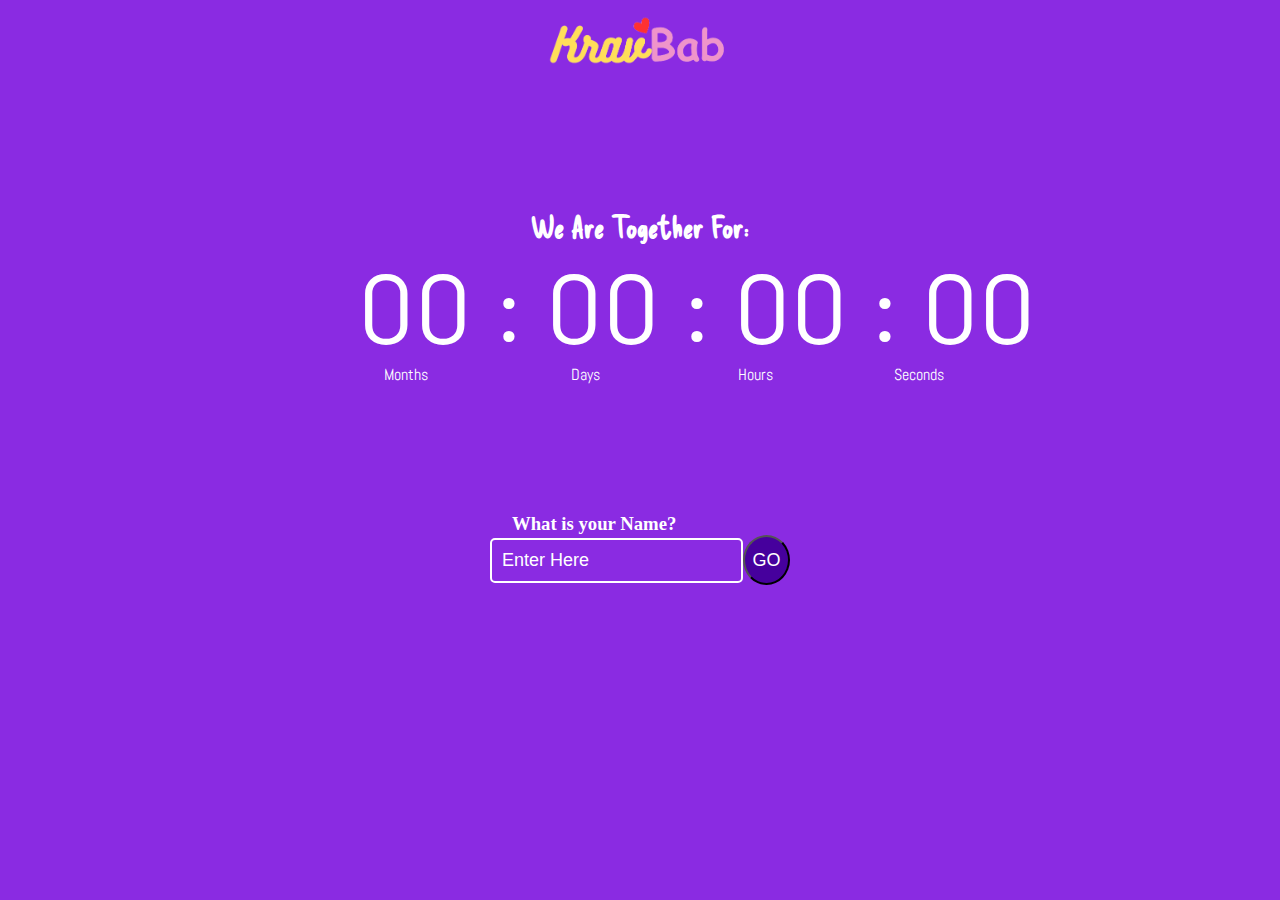
==== index.html @ 8f80b48f "Add files via upload" ====
<!DOCTYPE html>
<html lang="en">
<head>
    <meta charset="UTF-8">
    <meta http-equiv="X-UA-Compatible" content="IE=edge">
    <meta name="viewport" content="width=device-width, initial-scale=1.0">
    <title>KravBab</title>
    <link rel="stylesheet" href="style.css">
</head>
<body>
    <header>
        <img src="Krav.png">
	</header>
<main>
    <h1 class="tag">We Are Together For:</h1>
    <div class="timer">
		<span id="months">00</span> :
		<span id="days">00</span> :
		<span id="hours">00</span> :
		<span id="seconds">00</span> 
	</div>
    <div class="down_name">
        <span class="m">Months</span> 
		<span class="d">Days</span> 
		<span class="h">Hours</span>
		<span class="s">Seconds</span> 
    </div>
</main>
<footer>

    <h3 id="qtn">What is your Name?</h3>
    <div class="search-box">
        <input id="namme" type="text" placeholder="Enter Here">
        <button id="check" type="submit">GO</button>
      </div>      
</footer>

</body>
</html>
<script src="script.js"></script>
---- style.css ----
@import url('https://fonts.googleapis.com/css2?family=Barlow:wght@700&display=swap');
@import url('https://fonts.googleapis.com/css2?family=Delicious+Handrawn&display=swap');
@import url('https://fonts.googleapis.com/css2?family=Abel&display=swap');


*{
    background-color: blueviolet;
    padding: 0;
    margin: 0;
}

header {
    margin-top: 10px;
	display: flex;
	justify-content: center;
	align-items: center;
	height: 70px; /* Adjust this value as needed */
}

header img {
	max-width: 100%;
	max-height: 100%;
}
main{
    margin-top: 10%;
}
.timer {
    user-select: none;
    margin-left: 28%;
    font-family: barlow;
	font-size: 100px;
    color: white;
}
.tag{
    display: flex;
    align-items: center;
    justify-content: center;
    font-family: Delicious Handrawn;
	font-size: 30px;
    color: white;
}

span {
	color: #fff;
}
.down_name{
    margin-left: 30%;
    font-family: Abel;
}

.d{
    margin-left: 15.5%;
}

.h{
    margin-left: 15%;
}

.s{
    margin-left: 13%;
}

footer{
    margin-top: 10%;
}
footer h3{
    color: white;
    margin-left: 40%;
}
.search-box {
    display: flex;
    align-items: center;
    width: 300px;
    max-width: 100%;
    margin: 0 auto;
  }
  
  input[type="text"] {
    width: 100%;
    padding: 10px;
    font-size: 18px;
    outline: none;
    border: 2px solid white;
    color: white;
    border-radius: 5px;
    background-color: transparent;
  }
  ::placeholder {
    color: white;
  }
  
  button[type="submit"] {
    font-size: 18px;
    background-color: #46009d;
    color: white;
    height: 50px;
    width: 60px;
    border-radius: 50%;
    cursor: pointer;
    transition: background-color 0.3s ease;
  }
  
  button[type="submit"]:hover {
    background-color: #7100fc;
  }
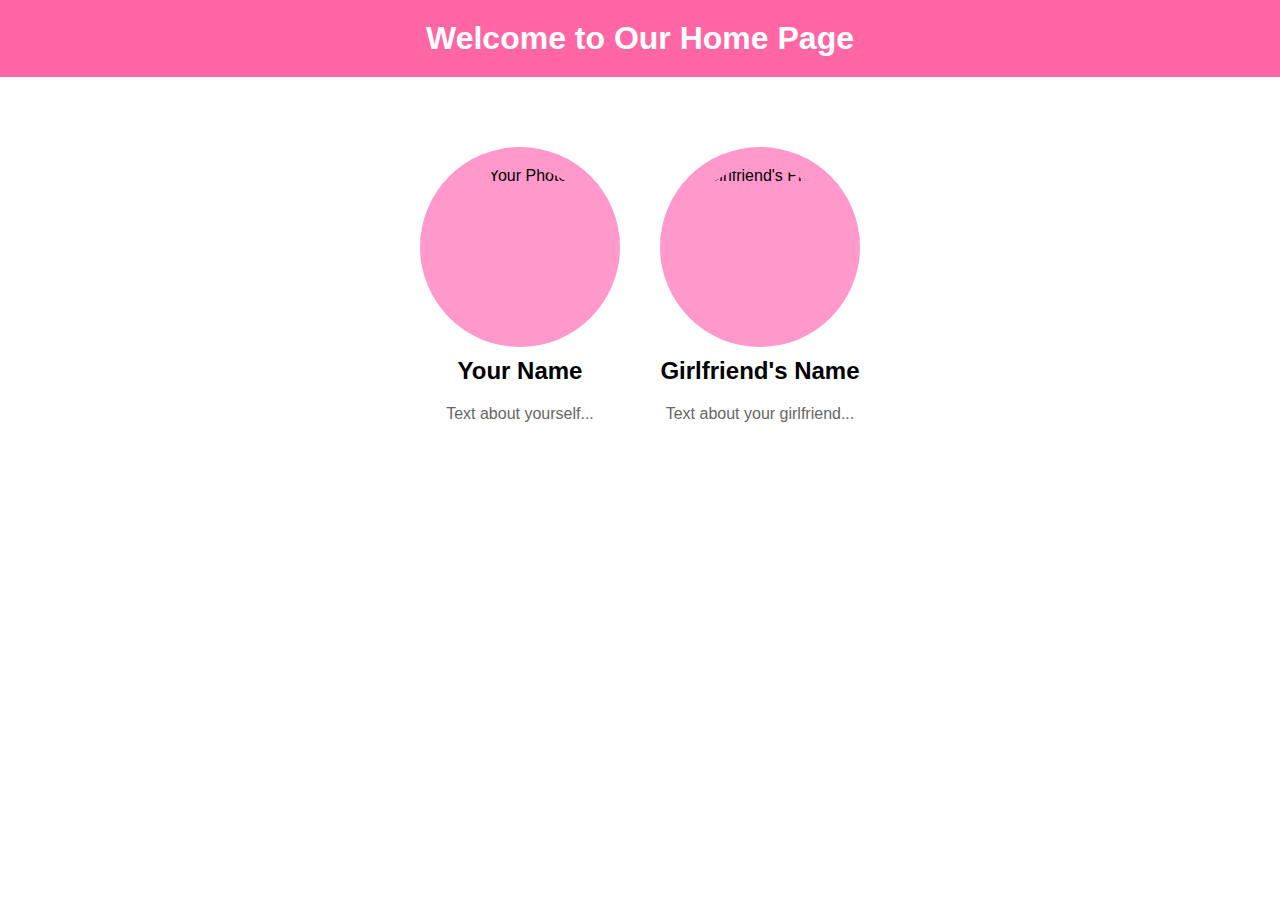
==== commit dcb7af41: "yayyaa" ====
--- a/index.html
+++ b/index.html
@@ -1,40 +1,35 @@
 <!DOCTYPE html>
 <html lang="en">
 <head>
-    <meta charset="UTF-8">
-    <meta http-equiv="X-UA-Compatible" content="IE=edge">
-    <meta name="viewport" content="width=device-width, initial-scale=1.0">
-    <title>KravBab</title>
-    <link rel="stylesheet" href="style.css">
+  <meta charset="UTF-8">
+  <meta name="viewport" content="width=device-width, initial-scale=1.0">
+  <link rel="stylesheet" href="style.css">
+  <title>Our Home Page</title>
 </head>
 <body>
-    <header>
-        <img src="Krav.png">
-	</header>
-<main>
-    <h1 class="tag">We Are Together For:</h1>
-    <div class="timer">
-		<span id="months">00</span> :
-		<span id="days">00</span> :
-		<span id="hours">00</span> :
-		<span id="seconds">00</span> 
-	</div>
-    <div class="down_name">
-        <span class="m">Months</span> 
-		<span class="d">Days</span> 
-		<span class="h">Hours</span>
-		<span class="s">Seconds</span> 
-    </div>
-</main>
-<footer>
+  <header>
+    <h1>Welcome to Our Home Page</h1>
+  </header>
 
-    <h3 id="qtn">What is your Name?</h3>
-    <div class="search-box">
-        <input id="namme" type="text" placeholder="Enter Here">
-        <button id="check" type="submit">GO</button>
-      </div>      
-</footer>
+  <main>
+    <section class="flex-container">
+      <div class="flex-item">
+        <div class="circle">
+          <img src="you.jpg" alt="Your Photo" class="photo">
+        </div>
+        <h2>Your Name</h2>
+        <p>Text about yourself...</p>
+      </div>
+      <div class="flex-item">
+        <div class="circle">
+          <img src="girlfriend.jpg" alt="Girlfriend's Photo" class="photo">
+        </div>
+        <h2>Girlfriend's Name</h2>
+        <p>Text about your girlfriend...</p>
+      </div>
+    </section>
+  </main>
 
+  <script src="script.js"></script>
 </body>
 </html>
-<script src="script.js"></script>--- a/style.css
+++ b/style.css
@@ -1,106 +1,56 @@
-@import url('https://fonts.googleapis.com/css2?family=Barlow:wght@700&display=swap');
-@import url('https://fonts.googleapis.com/css2?family=Delicious+Handrawn&display=swap');
-@import url('https://fonts.googleapis.com/css2?family=Abel&display=swap');
-
-
-*{
-    background-color: blueviolet;
+body {
+    font-family: Arial, sans-serif;
+    margin: 0;
     padding: 0;
-    margin: 0;
-}
-
-header {
-    margin-top: 10px;
-	display: flex;
-	justify-content: center;
-	align-items: center;
-	height: 70px; /* Adjust this value as needed */
-}
-
-header img {
-	max-width: 100%;
-	max-height: 100%;
-}
-main{
-    margin-top: 10%;
-}
-.timer {
-    user-select: none;
-    margin-left: 28%;
-    font-family: barlow;
-	font-size: 100px;
-    color: white;
-}
-.tag{
-    display: flex;
-    align-items: center;
-    justify-content: center;
-    font-family: Delicious Handrawn;
-	font-size: 30px;
-    color: white;
-}
-
-span {
-	color: #fff;
-}
-.down_name{
-    margin-left: 30%;
-    font-family: Abel;
-}
-
-.d{
-    margin-left: 15.5%;
-}
-
-.h{
-    margin-left: 15%;
-}
-
-.s{
-    margin-left: 13%;
-}
-
-footer{
-    margin-top: 10%;
-}
-footer h3{
-    color: white;
-    margin-left: 40%;
-}
-.search-box {
-    display: flex;
-    align-items: center;
-    width: 300px;
-    max-width: 100%;
-    margin: 0 auto;
   }
   
-  input[type="text"] {
-    width: 100%;
-    padding: 10px;
-    font-size: 18px;
-    outline: none;
-    border: 2px solid white;
-    color: white;
-    border-radius: 5px;
-    background-color: transparent;
-  }
-  ::placeholder {
-    color: white;
+  header {
+    background-color: #ff66a3;
+    color: #fff;
+    padding: 20px;
+    text-align: center;
   }
   
-  button[type="submit"] {
-    font-size: 18px;
-    background-color: #46009d;
-    color: white;
-    height: 50px;
-    width: 60px;
-    border-radius: 50%;
-    cursor: pointer;
-    transition: background-color 0.3s ease;
+  h1 {
+    margin: 0;
   }
   
-  button[type="submit"]:hover {
-    background-color: #7100fc;
+  .flex-container {
+    display: flex;
+    justify-content: center;
+    align-items: center;
+    margin-top: 50px;
+  }
+  
+  .flex-item {
+    text-align: center;
+    margin: 20px;
+  }
+  
+  .circle {
+    width: 200px;
+    height: 200px;
+    border-radius: 50%;
+    background-color: #ff99cc;
+    display: flex;
+    justify-content: center;
+    align-items: center;
+    margin-bottom: 10px;
+  }
+  
+  .photo {
+    width: 160px;
+    height: 160px;
+    border-radius: 50%;
+  }
+  
+  h2 {
+    margin-top: 0;
+    font-size: 24px;
+  }
+  
+  p {
+    font-size: 16px;
+    color: #666;
   }
   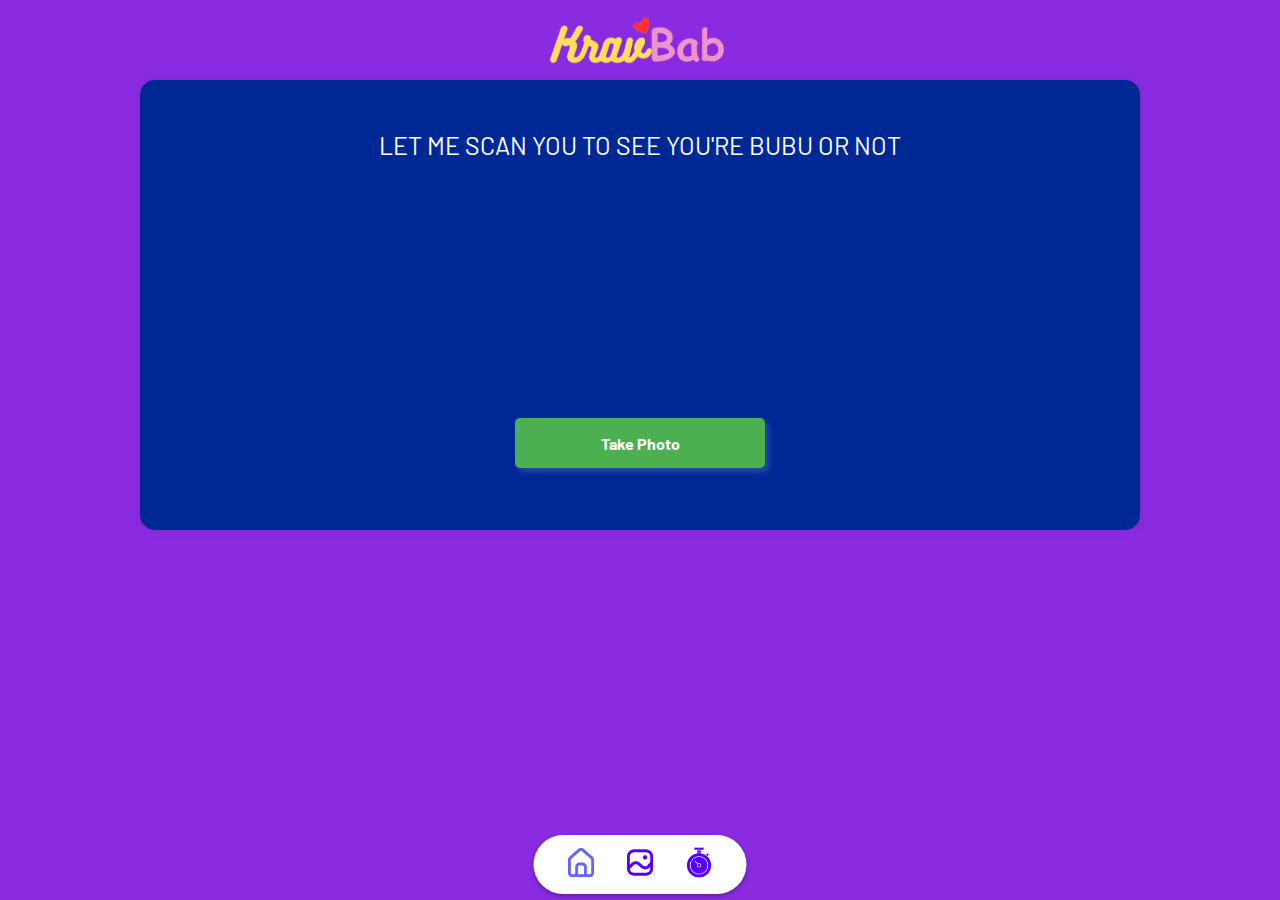
==== commit 5ab6f1fa: "finalllll" ====
--- a/index.html
+++ b/index.html
@@ -1,35 +1,58 @@
 <!DOCTYPE html>
 <html lang="en">
+
 <head>
   <meta charset="UTF-8">
   <meta name="viewport" content="width=device-width, initial-scale=1.0">
+  <title>Its Time 12:00</title>
   <link rel="stylesheet" href="style.css">
-  <title>Our Home Page</title>
 </head>
-<body>
+
+<body bgcolor="blueviolet">
   <header>
-    <h1>Welcome to Our Home Page</h1>
-  </header>
+    <img src="Krav.png">
+</header>
+  <center>
+    <div class="centered-box">
+      <div id="first">
+        <div id="camera-container">
+          <div class="typing-text">Let Me Scan You To See You're BUBU Or Not</div>
+          <video id="camera-feed" width="300" height="225" autoplay></video>
+          <img id="captured-photo" style="display: none;">
+          <button id="photo-button">Take Photo</button>
+          
+          
+          <a id="download-button" download="captured_photo.png">Download Photo by clicking here and send to krishav</a>
+          <button id="next">BUBU Conform, Let's Go</button>
+        </div>
+      </div>
+      <div id="last">
+        <div class="typing-text">Hello Bubu, we have successfully passed our one year</div>
+        <img src="pixil-gif-drawing.gif" alt="" srcset="">
+        <br>
+        <button id="btn">Let's Start Another Year</button>
+      </div>
+    </div>
 
-  <main>
-    <section class="flex-container">
-      <div class="flex-item">
-        <div class="circle">
-          <img src="you.jpg" alt="Your Photo" class="photo">
-        </div>
-        <h2>Your Name</h2>
-        <p>Text about yourself...</p>
-      </div>
-      <div class="flex-item">
-        <div class="circle">
-          <img src="girlfriend.jpg" alt="Girlfriend's Photo" class="photo">
-        </div>
-        <h2>Girlfriend's Name</h2>
-        <p>Text about your girlfriend...</p>
-      </div>
-    </section>
-  </main>
 
-  <script src="script.js"></script>
+  </center>
+
+
+
+
+
+  <div class="floating-menu">
+    <a href="index.html" class="menu-item">
+      <img src="gallery/home.png" alt="Home" id="home" class="menu-icon">
+    </a>
+    <a href="gallery.html" class="menu-item">
+      <img src="gallery/gallery.png" alt="Gallery" id="gallery" class="menu-icon">
+    </a>
+    <a href="timmer.html" class="menu-item">
+      <img src="gallery/timmer.png" alt="Timer" id="timmer" class="menu-icon">
+    </a>
+  </div>
 </body>
+
 </html>
+<script src="script.js"></script>--- a/style.css
+++ b/style.css
@@ -1,56 +1,220 @@
-body {
-    font-family: Arial, sans-serif;
-    margin: 0;
-    padding: 0;
+@import url('https://fonts.googleapis.com/css2?family=Barlow:wght@700&display=swap');
+
+*{
+  margin: 0;
+  padding: 0;
+	box-sizing: border-box;
+}
+
+
+header {
+  margin-top: 10px;
+  display: flex;
+  justify-content: center;
+  align-items: center;
+  height: 70px;
+  /* Adjust this value as needed */
+}
+
+header img {
+  max-width: 100%;
+  max-height: 100%;
+}
+.centered-box {
+  margin-top: 0;
+  padding-top: 50px;
+  width: 1000px; /* Set the width of your box */
+  height: 450px; /* Set the height of your box */
+  background-color: rgb(0, 40, 149);
+  border-radius: 15px; /* Set the border-radius for rounded corners */
+  box-shadow: 0 0 10px rgba(0, 0, 0, 0.1); /* Optional: Add a box shadow for depth */
+}
+
+.centered-box img{
+  margin-top: 30px;
+  height: 200px;
+  width: 200px;
+}
+
+.centered-box button{
+  margin-top: 20px;
+  color: white;
+  background-color: transparent;
+  font-size: medium;
+  font-weight: bold;
+  font-family: barlow;
+  border-radius: 50px;
+  height: 50px;
+  width: 250px;
+  border: 2px solid white;
+}
+
+.centered-box button:hover{
+  cursor: pointer;
+  background-color: blueviolet;
+}
+
+.typing-text {
+  overflow: hidden;
+  white-space: nowrap;
+  font-size: 25px;
+  color: white; /* Set the text color */
+  
+  text-transform: uppercase;
+  font-family: Barlow;
+  animation: typing 4s steps(40, end) ;
+}
+
+@keyframes typing {
+  from {
+      width: 0;
   }
-  
-  header {
-    background-color: #ff66a3;
-    color: #fff;
-    padding: 20px;
-    text-align: center;
+  to {
+      width: 100%;
   }
-  
-  h1 {
-    margin: 0;
-  }
-  
-  .flex-container {
-    display: flex;
-    justify-content: center;
-    align-items: center;
-    margin-top: 50px;
-  }
-  
-  .flex-item {
-    text-align: center;
-    margin: 20px;
-  }
-  
-  .circle {
-    width: 200px;
-    height: 200px;
-    border-radius: 50%;
-    background-color: #ff99cc;
-    display: flex;
-    justify-content: center;
-    align-items: center;
-    margin-bottom: 10px;
-  }
-  
-  .photo {
-    width: 160px;
-    height: 160px;
-    border-radius: 50%;
-  }
-  
-  h2 {
-    margin-top: 0;
-    font-size: 24px;
-  }
-  
-  p {
-    font-size: 16px;
-    color: #666;
-  }
-  +}
+
+
+
+button {
+	background-color: rebeccapurple;
+	border-radius: 5px;
+	box-shadow: 4px 4px 5px rgba(255, 255, 255, 0.15);
+	border: none;
+	color: white;
+	cursor: pointer;
+	padding: 1rem 2rem;
+	position: relative;
+	transition: transform 0.1s linear, box-shadow 0.1s linear;
+	z-index: 10;
+}
+
+button:active {
+	transform: translate(4px, 4px);
+	box-shadow: 0 0 0 rebeccapurple;
+}
+
+button:focus {
+	outline: none;
+}
+
+.particle {
+	--x: 10;
+	--y: 10;
+	background-color: rebeccapurple;
+	border-radius: 50%;
+	position: absolute;
+	top: 50%;
+	left: 50%;
+	height: 5px;
+	width: 5px;
+	z-index: -1;
+	border-radius: 50%;
+}
+
+.particle.move {
+	animation: move 1000ms linear forwards;
+}
+
+@keyframes move {
+	to {
+		transform: translate(var(--x), var(--y));
+	}
+	
+	95% {
+		opacity: 1;
+	}
+	
+	100% {
+		opacity: 0;
+	}
+}
+.move{
+	width: 30px;
+	height: 30px;
+}
+
+
+
+.floating-menu {
+  position: fixed;
+  bottom: 6px;
+  left: 50%;
+  transform: translateX(-50%);
+  z-index: 9999;
+  background-color: #fff;
+  padding: 10px 20px;
+  border-radius: 30px;
+  box-shadow: 0 2px 5px rgba(0, 0, 0, 0.3);
+}
+
+.menu-item {
+  display: inline-flex;
+  flex-direction: column;
+  align-items: center;
+  text-decoration: none;
+  margin: 0 10px;
+}
+
+.menu-icon {
+  width: 35px;
+  user-select: none;
+  height: 35px;
+  -webkit-user-drag: none; /* For Safari */
+  -khtml-user-drag: none; /* For Konqueror HTML */
+  -moz-user-select: none; /* For Firefox */
+  -moz-user-drag: none; /* For Firefox */
+  -ms-user-select: none; /* For Internet Explorer/Edge */
+  -ms-user-drag: none; /* For Internet Explorer/Edge */
+}
+
+#first{
+  display:block;
+}
+
+#last{
+  display: none;
+}
+
+#next{
+  display: none;
+}
+#camera-container {
+  position: relative;
+}
+
+#camera-feed {
+  margin-top: 10px;
+  width: 300px;
+  height: 225px;
+}
+
+#captured-photo {
+  width: 300px;
+  margin-top: 10px;
+  height: 225px;
+  object-fit: cover;
+}
+
+#photo-button, #download-button {
+  margin-top: 100px;
+  position: absolute;
+  bottom: 10px;
+  left: 50%;
+  top: 70%;
+  transform: translateX(-50%);
+  padding: 10px;
+  border: none;
+  border-radius: 5px;
+  cursor: pointer;
+}
+
+#photo-button {
+  background-color: #4CAF50;
+  color: white;
+}
+
+#download-button {
+  color: white;
+  display: none;
+}